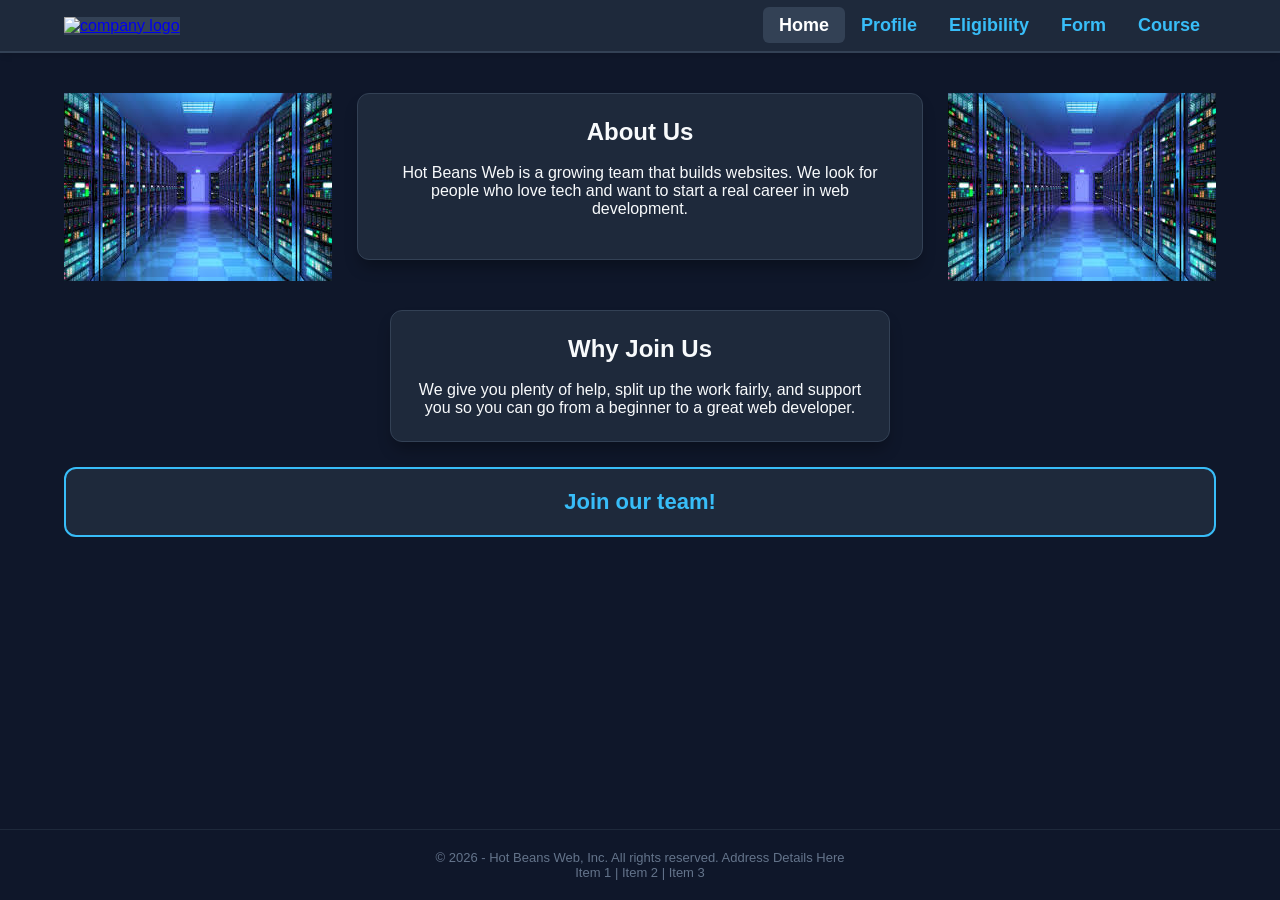
==== index.html @ 84964dcc "Add files via upload" ====
<!DOCTYPE html>
<html lang="en">
<head>
    <head>
    <meta charset="UTF-8">
    <meta name="viewport" content="width=device-width, initial-scale=1.0">
    <title>Course - Hot Beans Web</title>
    <link rel="stylesheet" href="style.css">
</head>
<body>

    <header>
        <div class="logo-box">
            <a href="index.html"><img src="Images/Bean.PNG" alt="company logo"></a>
        </div>
        <nav>
            <ul class="navbar">
                <li><a href="index.html" class="active">Home</a></li>
                <li><a href="profile.html">Profile</a></li>
                <li><a href="eligibility.html">Eligibility</a></li>
                <li><a href="form.html">Form</a></li>
                <li><a href="course.html">Course</a></li>
            </ul>
        </nav>
    </header>

    <main>
        <div class="row-3-col">
            <a href="index.html"><img src="Images/database.jfif" alt="image-placeholder"></a>
            
            <div class="content-box" style="text-align: center;">
                <h2>About Us</h2><br>
                <p>Hot Beans Web is a growing team that builds websites. We look for people who love tech and want to start a real career in web development.</p>
            </div>
            
            <a href="index.html"><img src="Images/database.jfif" alt="image-placeholder"></a>
        </div>

        <div class="content-box" style="max-width: 500px; margin: 0 auto 25px auto; text-align: center;">
            <h2>Why Join Us</h2><br>
            <p>We give you plenty of help, split up the work fairly, and support you so you can go from a beginner to a great web developer.</p>
        </div>

        <div class="cta-banner">
            <a href="form.html">Join our team!</a>
        </div>
    </main>

    <footer>
        <p>© 2026 - Hot Beans Web, Inc. All rights reserved. Address Details Here</p>
        <p>Item 1  |  Item 2  |  Item 3</p>
    </footer>

</body>
</html>
---- style.css ----
/* reset default browser spaceing */
* {
    box-sizing: border-box;
    margin: 0;
    padding: 0;
    font-family: 'Segoe UI', Tahoma, Geneva, Verdana, sans-serif;
}

/* dark mode backgroud and light text */
body {
    background-color: #0f172a;
    color: #f8fafc;
    min-height: 100vh;
    display: flex;
    flex-direction: column;
}

/* header and navagation bar styling */
header {
    background-color: #1e293b;
    padding: 15px 5%;
    display: flex;
    align-items: center;
    justify-content: space-between;
    border-bottom: 2px solid #334155;
    box-shadow: 0 4px 6px -1px rgba(0, 0, 0, 0.1);
}

.logo-box {
    background-color: #334155;
    padding: 0;
}

/* logo sizeing so it dont look stretched */
.logo-box img {
    max-height: 90px;
    display: block;
    width: auto;
}

nav ul.navbar {
    display: flex;
    list-style: none;
}

nav ul.navbar li a {
    text-decoration: none;
    color: #38bdf8;
    font-size: 18px;
    padding: 8px 16px;
    font-weight: 600;
    border-radius: 6px;
    transition: all 0.2s ease-in-out;
}

/* link hover shapes */
nav ul.navbar li a:hover, nav ul.navbar li a.active {
    background-color: #334155;
    color: #ffffff;
    text-decoration: none;
}

main {
    flex: 1;
    padding: 40px 5%;
}

.page-title-box {
    background-color: #1e293b;
    border: 1px solid #475569;
    color: #38bdf8;
    padding: 12px;
    text-align: center;
    font-weight: bold;
    font-size: 20px;
    max-width: 340px;
    margin: 0 auto 35px auto;
    border-radius: 8px;
    letter-spacing: 0.5px;
}

/* content layout card boxes */
.content-box {
    background-color: #1e293b;
    border: 1px solid #334155;
    padding: 24px;
    margin-bottom: 25px;
    border-radius: 12px;
    box-shadow: 0 10px 15px -3px rgba(0, 0, 0, 0.3);
}

.image-placeholder {
    background-color: #1e293b;
    border: 2px dashed #475569;
    color: #94a3b8;
    padding: 50px 15px;
    text-align: center;
    font-weight: bold;
    border-radius: 12px;
}

.row-3-col {
    display: flex;
    gap: 25px;
    margin-bottom: 25px;
}
.row-3-col > div {
    flex: 1;
}

.row-2-col {
    display: flex;
    gap: 25px;
    margin-bottom: 25px;
}
.row-2-col > div {
    flex: 1;
}

/* big join us button banner */
.cta-banner {
    background-color: #1e293b;
    border: 2px solid #38bdf8;
    padding: 20px;
    text-align: center;
    margin-bottom: 25px;
    border-radius: 12px;
    transition: transform 0.2s ease;
}
.cta-banner:hover {
    transform: translateY(-2px);
}

.cta-banner a {
    color: #38bdf8;
    font-weight: bold;
    text-decoration: none;
    font-size: 22px;
}

/* application form card */
.form-container {
    background-color: #1e293b;
    border: 1px solid #334155;
    padding: 35px;
    max-width: 650px;
    margin: 0 auto;
    border-radius: 16px;
    box-shadow: 0 20px 25px -5px rgba(0, 0, 0, 0.4);
}

.input-row {
    display: flex;
    align-items: center;
    margin-bottom: 20px;
}

.input-row label {
    width: 180px;
    font-weight: 600;
    color: #94a3b8;
}

.input-row input, .input-row select {
    flex: 1;
    padding: 10px;
    border: 1px solid #475569;
    border-radius: 8px;
    background-color: #0f172a;
    color: #ffffff;
    font-size: 15px;
    transition: border-color 0.2s ease;
}
.input-row input:focus, .input-row select:focus {
    outline: none;
    border-color: #38bdf8;
}

.action-buttons {
    display: flex;
    justify-content: space-between;
    margin-top: 30px;
}

.btn-submit, .btn-clear {
    background-color: #38bdf8;
    color: #0f172a;
    border: none;
    padding: 12px 30px;
    font-weight: bold;
    font-size: 16px;
    border-radius: 8px;
    cursor: pointer;
    transition: all 0.2s ease;
}
.btn-clear {
    background-color: #334155;
    color: #f8fafc;
}
.btn-submit:hover {
    background-color: #0ea5e9;
    box-shadow: 0 0 12px rgba(56, 189, 248, 0.4);
}
.btn-clear:hover {
    background-color: #475569;
}

footer {
    background-color: #0f172a;
    color: #64748b;
    text-align: center;
    padding: 20px;
    font-size: 13px;
    border-top: 1px solid #1e293b;
    width: 100%;
    margin-top: auto;
}

/* mobile media query for reponsive layout */
@media screen and (max-width: 767px) {
    .row-3-col, .row-2-col, .input-row {
        flex-direction: column;
        align-items: stretch;
        gap: 15px;
    }
    .input-row label {
        margin-bottom: 6px;
        /* fix label width so it dont squeeze inputs on phone screens */
        width: auto;
    }
    header {
        flex-direction: column;
        gap: 15px;
        text-align: center;
    }
    nav ul.navbar {
        flex-direction: column;
        gap: 5px;
    }
    /* shrink images down so they dont stretch past screen borders */
    .row-3-col img, .row-3-col a, .image-placeholder {
        width: 100%;
        height: auto;
    }
}
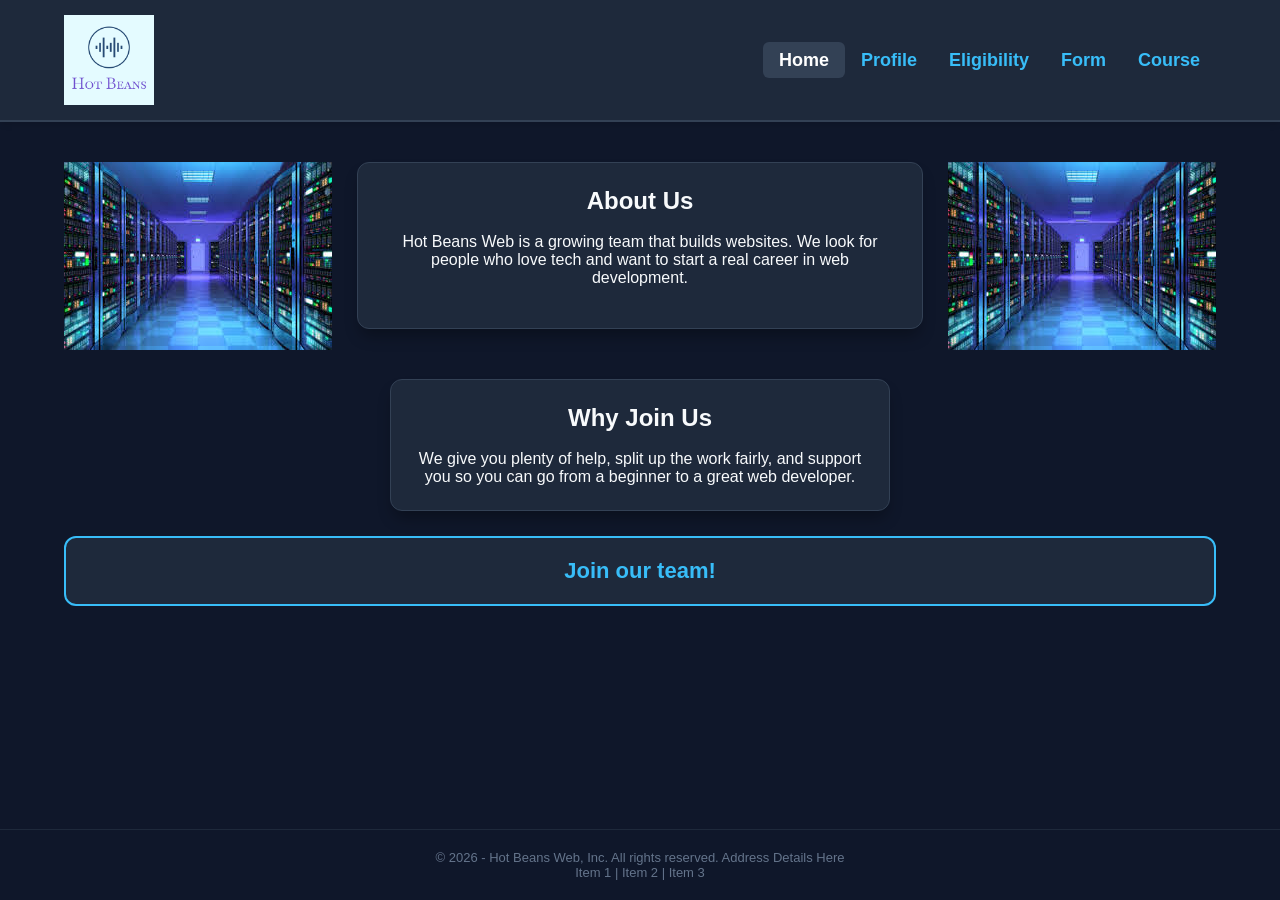
==== commit 01793fae: "Update index.html" ====
--- a/index.html
+++ b/index.html
@@ -1,7 +1,6 @@
 <!DOCTYPE html>
 <html lang="en">
 <head>
-    <head>
     <meta charset="UTF-8">
     <meta name="viewport" content="width=device-width, initial-scale=1.0">
     <title>Course - Hot Beans Web</title>
@@ -11,7 +10,7 @@
 
     <header>
         <div class="logo-box">
-            <a href="index.html"><img src="Images/Bean.PNG" alt="company logo"></a>
+            <a href="index.html"><img src="Images/Bean.png" alt="company logo"></a>
         </div>
         <nav>
             <ul class="navbar">
@@ -52,4 +51,4 @@
     </footer>
 
 </body>
-</html>+</html>
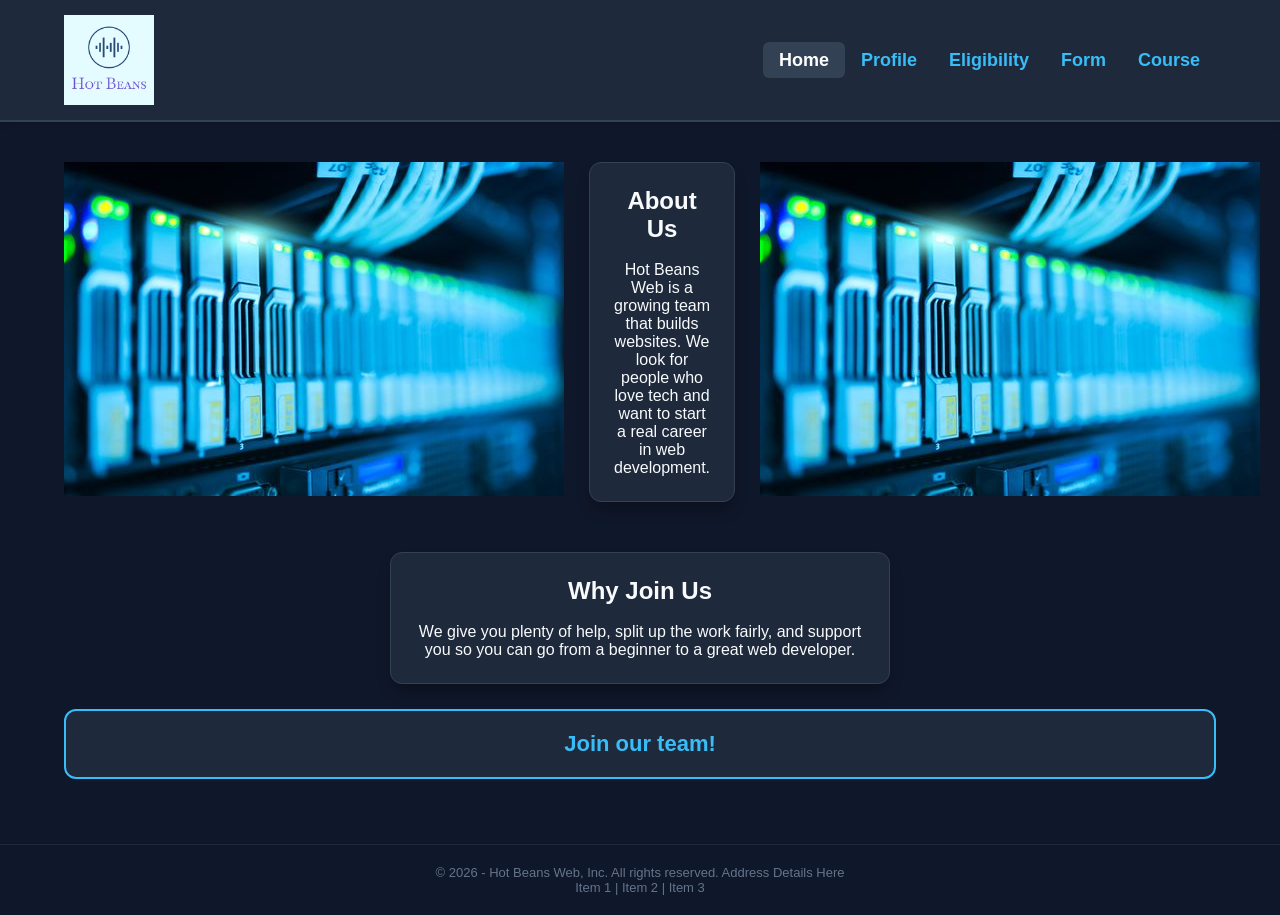
==== commit daa31e63: "Update index.html" ====
--- a/index.html
+++ b/index.html
@@ -25,14 +25,14 @@
 
     <main>
         <div class="row-3-col">
-            <a href="index.html"><img src="Images/database.jfif" alt="image-placeholder"></a>
+            <a href="index.html"><img src="Images/database.jpg" alt="image-placeholder"></a>
             
             <div class="content-box" style="text-align: center;">
                 <h2>About Us</h2><br>
                 <p>Hot Beans Web is a growing team that builds websites. We look for people who love tech and want to start a real career in web development.</p>
             </div>
             
-            <a href="index.html"><img src="Images/database.jfif" alt="image-placeholder"></a>
+            <a href="index.html"><img src="Images/database.jpg" alt="image-placeholder"></a>
         </div>
 
         <div class="content-box" style="max-width: 500px; margin: 0 auto 25px auto; text-align: center;">
